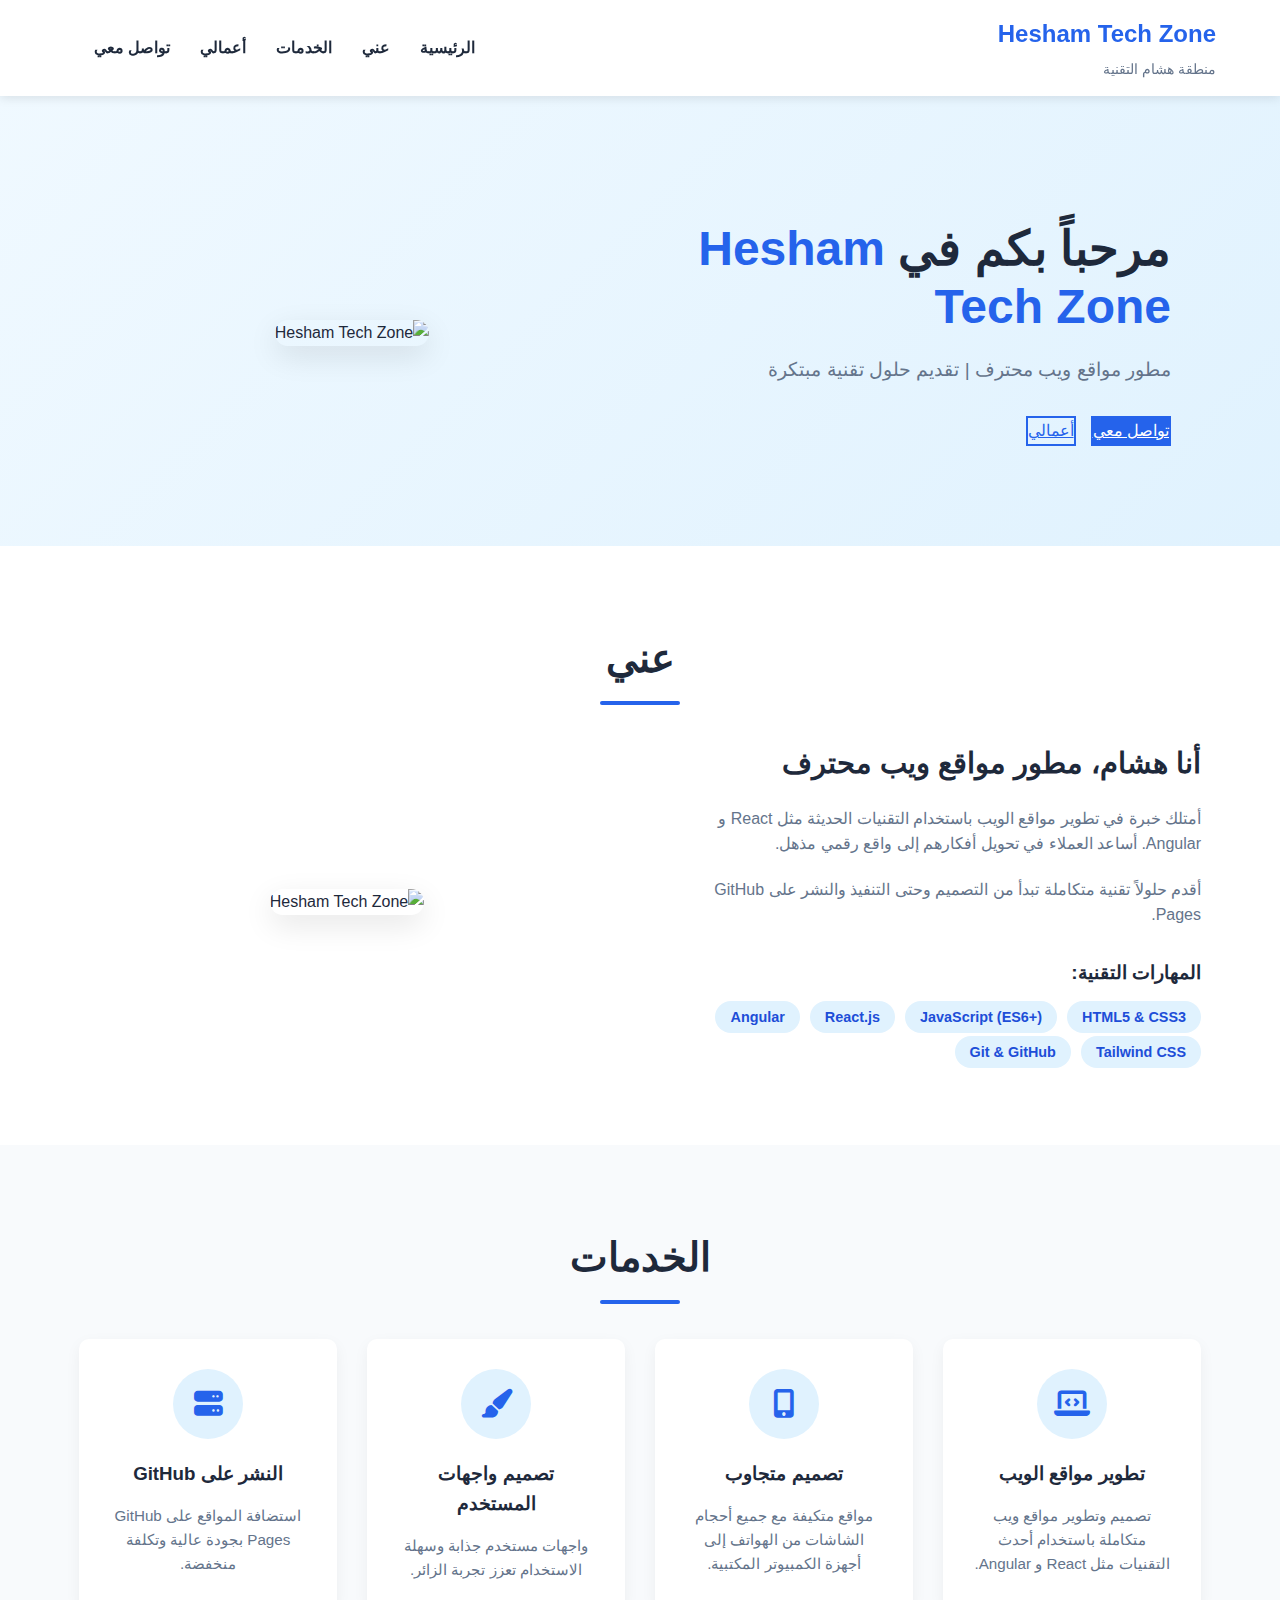
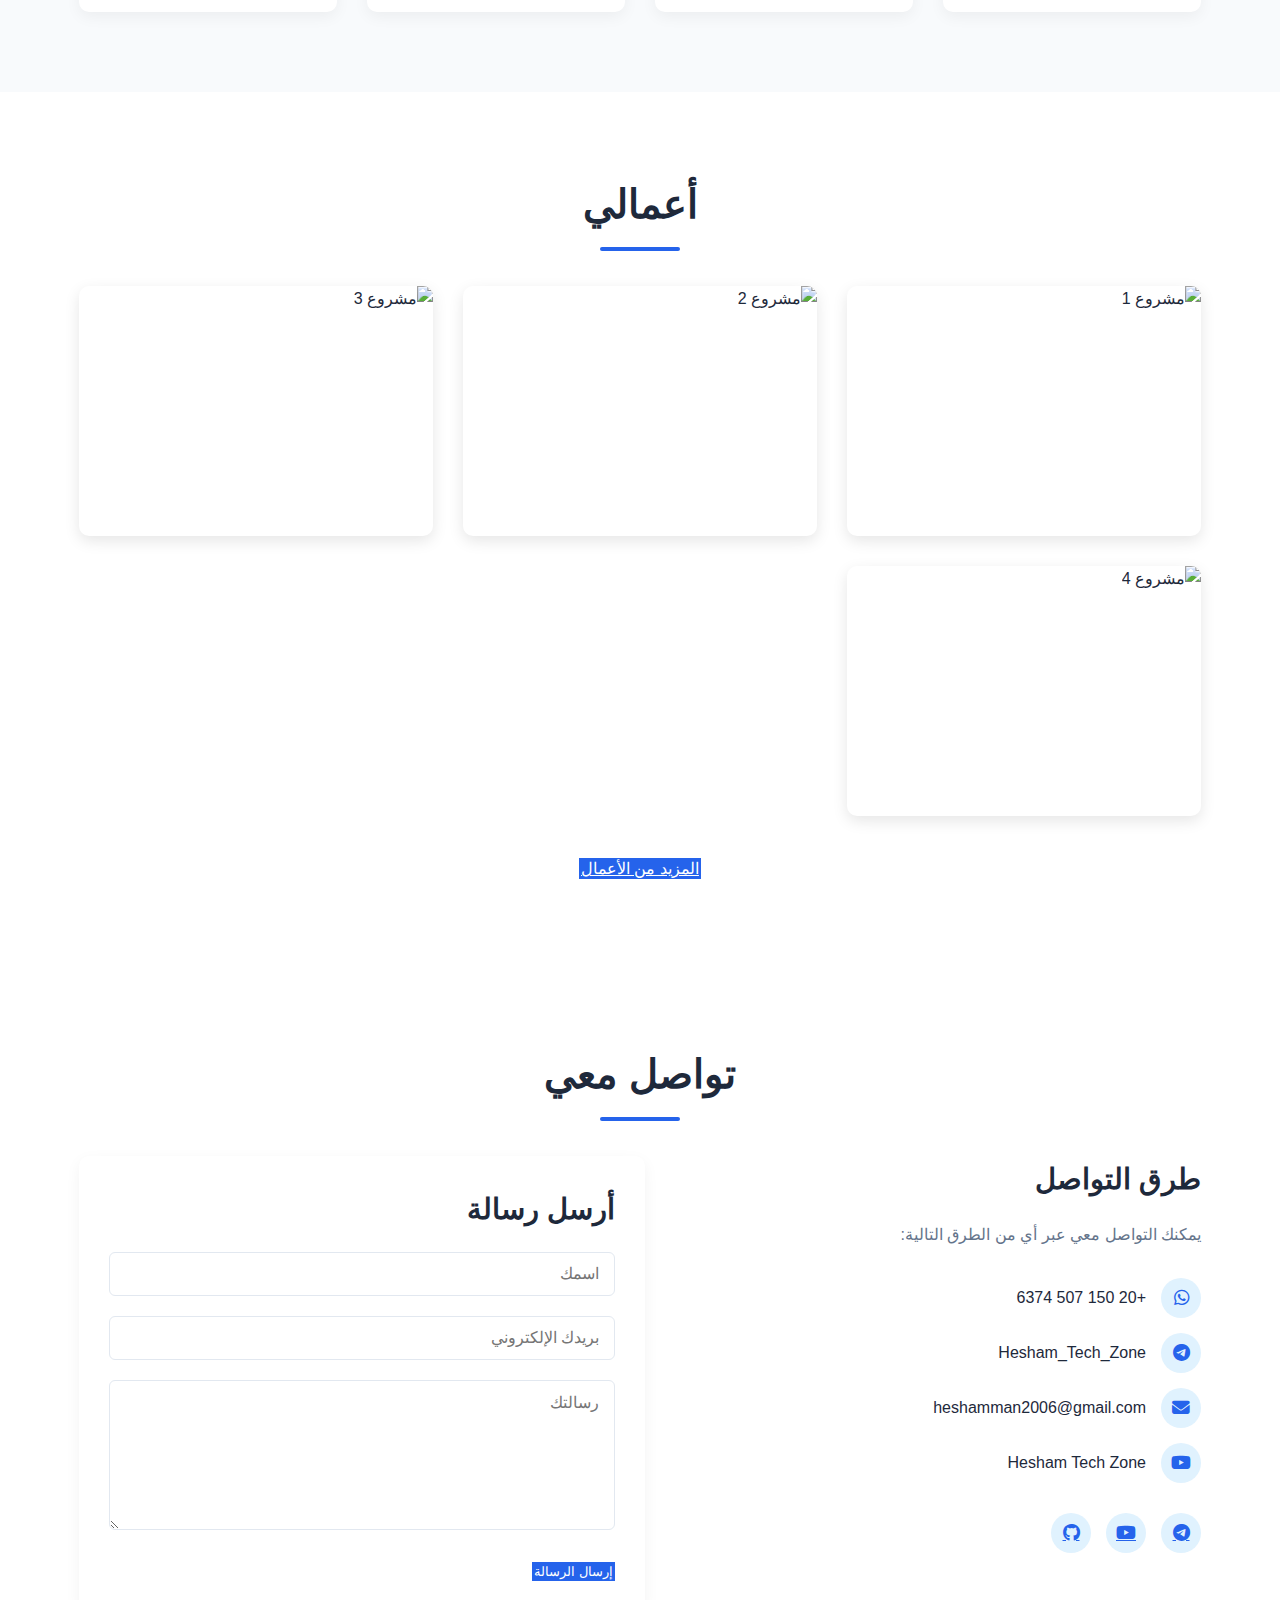
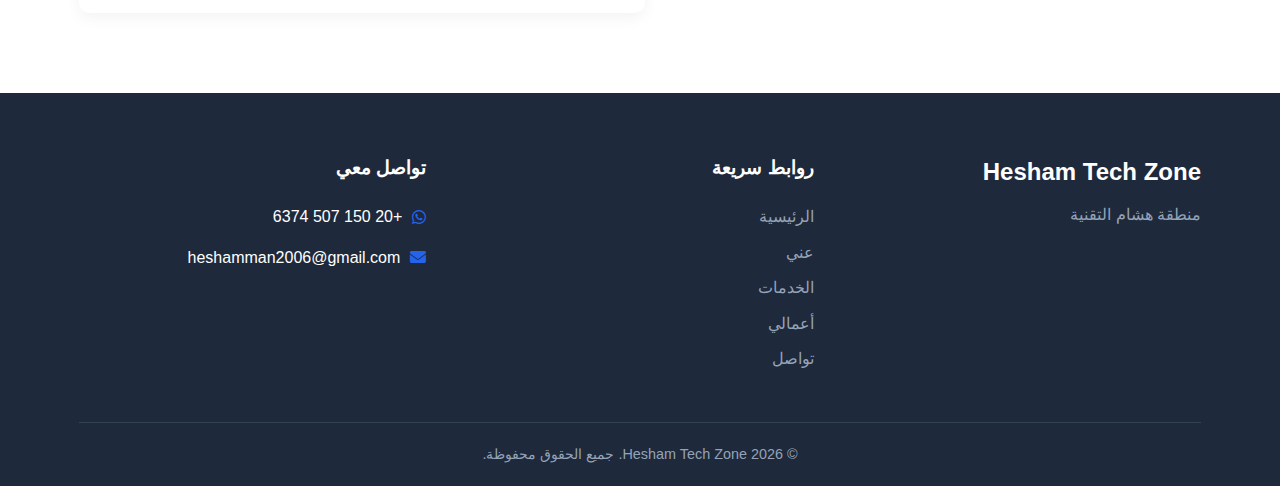
==== index.html @ 95b96aa2 "Add files via upload" ====
<!DOCTYPE html>
<html lang="ar" dir="rtl">
<head>
    <meta charset="UTF-8">
    <meta name="viewport" content="width=device-width, initial-scale=1.0">
    <title>Hesham Tech Zone | منطقة هشام التقنية</title>
    <link rel="stylesheet" href="https://cdnjs.cloudflare.com/ajax/libs/font-awesome/6.4.0/css/all.min.css">
    <link rel="stylesheet" href="styles.css">
    <link rel="icon" href="favicon.ico" type="image/x-icon">
</head>
<body>
    <!-- شريط التنقل -->
    <header>
        <div class="container">
            <div class="logo">
                <h1>Hesham Tech Zone</h1>
                <span>منطقة هشام التقنية</span>
            </div>
            <nav>
                <ul>
                    <li><a href="#home">الرئيسية</a></li>
                    <li><a href="#about">عني</a></li>
                    <li><a href="#services">الخدمات</a></li>
                    <li><a href="#portfolio">أعمالي</a></li>
                    <li><a href="#contact">تواصل معي</a></li>
                </ul>
                <div class="menu-toggle">
                    <i class="fas fa-bars"></i>
                </div>
            </nav>
        </div>
    </header>

    <!-- القسم الرئيسي -->
    <section id="home" class="hero">
        <div class="container">
            <div class="hero-content">
                <h1>مرحباً بكم في <span>Hesham Tech Zone</span></h1>
                <p>مطور مواقع ويب محترف | تقديم حلول تقنية مبتكرة</p>
                <div class="hero-buttons">
                    <a href="#contact" class="btn-primary">تواصل معي</a>
                    <a href="#portfolio" class="btn-secondary">أعمالي</a>
                </div>
            </div>
            <div class="hero-image">
                <img src="profile.jpg" alt="Hesham Tech Zone" id="profile-image">
            </div>
        </div>
    </section>

    <!-- قسم عني -->
    <section id="about" class="about">
        <div class="container">
            <h2 class="section-title">عني</h2>
            <div class="about-content">
                <div class="about-text">
                    <h3>أنا هشام، مطور مواقع ويب محترف</h3>
                    <p>أمتلك خبرة في تطوير مواقع الويب باستخدام التقنيات الحديثة مثل React و Angular. أساعد العملاء في تحويل أفكارهم إلى واقع رقمي مذهل.</p>
                    <p>أقدم حلولاً تقنية متكاملة تبدأ من التصميم وحتى التنفيذ والنشر على GitHub Pages.</p>
                    <div class="skills">
                        <h4>المهارات التقنية:</h4>
                        <ul>
                            <li><span>HTML5 & CSS3</span></li>
                            <li><span>JavaScript (ES6+)</span></li>
                            <li><span>React.js</span></li>
                            <li><span>Angular</span></li>
                            <li><span>Tailwind CSS</span></li>
                            <li><span>Git & GitHub</span></li>
                        </ul>
                    </div>
                </div>
                <div class="about-image">
                    <img src="profile.jpg" alt="Hesham Tech Zone">
                </div>
            </div>
        </div>
    </section>

    <!-- قسم الخدمات -->
    <section id="services" class="services">
        <div class="container">
            <h2 class="section-title">الخدمات</h2>
            <div class="services-grid">
                <div class="service-card">
                    <div class="service-icon">
                        <i class="fas fa-laptop-code"></i>
                    </div>
                    <h3>تطوير مواقع الويب</h3>
                    <p>تصميم وتطوير مواقع ويب متكاملة باستخدام أحدث التقنيات مثل React و Angular.</p>
                </div>
                <div class="service-card">
                    <div class="service-icon">
                        <i class="fas fa-mobile-alt"></i>
                    </div>
                    <h3>تصميم متجاوب</h3>
                    <p>مواقع متكيفة مع جميع أحجام الشاشات من الهواتف إلى أجهزة الكمبيوتر المكتبية.</p>
                </div>
                <div class="service-card">
                    <div class="service-icon">
                        <i class="fas fa-paint-brush"></i>
                    </div>
                    <h3>تصميم واجهات المستخدم</h3>
                    <p>واجهات مستخدم جذابة وسهلة الاستخدام تعزز تجربة الزائر.</p>
                </div>
                <div class="service-card">
                    <div class="service-icon">
                        <i class="fas fa-server"></i>
                    </div>
                    <h3>النشر على GitHub</h3>
                    <p>استضافة المواقع على GitHub Pages بجودة عالية وتكلفة منخفضة.</p>
                </div>
            </div>
        </div>
    </section>

    <!-- قسم أعمالي -->
    <section id="portfolio" class="portfolio">
        <div class="container">
            <h2 class="section-title">أعمالي</h2>
            <div class="portfolio-grid">
                <div class="portfolio-item">
                    <img src="project1.jpg" alt="مشروع 1">
                    <div class="portfolio-overlay">
                        <h3>موقع تصميم الشعارات</h3>
                        <p>أداة لإنشاء شعارات مشابهة لـ Canva ولكن بميزات مبسطة.</p>
                        <a href="https://heshamtechzone.github.io/heshamtechzone/" target="_blank" class="btn-portfolio">عرض المشروع</a>
                    </div>
                </div>
                <div class="portfolio-item">
                    <img src="project2.jpg" alt="مشروع 2">
                    <div class="portfolio-overlay">
                        <h3>موقع تجاري</h3>
                        <p>موقع لشركة تقنية متخصصة في حلول تكنولوجيا المعلومات.</p>
                        <a href="#" class="btn-portfolio">عرض المشروع</a>
                    </div>
                </div>
                <div class="portfolio-item">
                    <img src="project3.jpg" alt="مشروع 3">
                    <div class="portfolio-overlay">
                        <h3>تطبيق ويب تفاعلي</h3>
                        <p>تطبيق ويب مبني باستخدام React مع Tailwind CSS.</p>
                        <a href="#" class="btn-portfolio">عرض المشروع</a>
                    </div>
                </div>
                <div class="portfolio-item">
                    <img src="project4.jpg" alt="مشروع 4">
                    <div class="portfolio-overlay">
                        <h3>موقع شخصي</h3>
                        <p>Portfolio مصمم خصيصاً لمطور ويب مستقل.</p>
                        <a href="#" class="btn-portfolio">عرض المشروع</a>
                    </div>
                </div>
            </div>
            <div class="portfolio-more">
                <a href="#" class="btn-primary">المزيد من الأعمال</a>
            </div>
        </div>
    </section>

    <!-- قسم التواصل -->
    <section id="contact" class="contact">
        <div class="container">
            <h2 class="section-title">تواصل معي</h2>
            <div class="contact-content">
                <div class="contact-info">
                    <h3>طرق التواصل</h3>
                    <p>يمكنك التواصل معي عبر أي من الطرق التالية:</p>
                    <ul class="contact-list">
                        <li>
                            <i class="fab fa-whatsapp"></i>
                            <a href="https://wa.me/201505076374" target="_blank">+20 150 507 6374</a>
                        </li>
                        <li>
                            <i class="fab fa-telegram"></i>
                            <a href="https://t.me/Hesham_Tech_Zone" target="_blank">Hesham_Tech_Zone</a>
                        </li>
                        <li>
                            <i class="fas fa-envelope"></i>
                            <a href="mailto:heshamman2006@gmail.com">heshamman2006@gmail.com</a>
                        </li>
                        <li>
                            <i class="fab fa-youtube"></i>
                            <a href="https://youtube.com/@heshamtechzone" target="_blank">Hesham Tech Zone</a>
                        </li>
                    </ul>
                    <div class="social-links">
                        <a href="https://t.me/Hesham_Tech_Zone" target="_blank"><i class="fab fa-telegram"></i></a>
                        <a href="https://youtube.com/@heshamtechzone" target="_blank"><i class="fab fa-youtube"></i></a>
                        <a href="https://github.com/heshamtechzone" target="_blank"><i class="fab fa-github"></i></a>
                    </div>
                </div>
                <div class="contact-form">
                    <h3>أرسل رسالة</h3>
                    <form id="contactForm">
                        <div class="form-group">
                            <input type="text" id="name" name="name" required placeholder="اسمك">
                        </div>
                        <div class="form-group">
                            <input type="email" id="email" name="email" required placeholder="بريدك الإلكتروني">
                        </div>
                        <div class="form-group">
                            <textarea id="message" name="message" required placeholder="رسالتك"></textarea>
                        </div>
                        <button type="submit" class="btn-primary">إرسال الرسالة</button>
                    </form>
                    <div id="formSuccess" class="form-success">
                        <i class="fas fa-check-circle"></i>
                        <p>تم إرسال رسالتك بنجاح! سأتواصل معك قريباً.</p>
                    </div>
                </div>
            </div>
        </div>
    </section>

    <!-- تذييل الصفحة -->
    <footer>
        <div class="container">
            <div class="footer-content">
                <div class="footer-logo">
                    <h3>Hesham Tech Zone</h3>
                    <p>منطقة هشام التقنية</p>
                </div>
                <div class="footer-links">
                    <h4>روابط سريعة</h4>
                    <ul>
                        <li><a href="#home">الرئيسية</a></li>
                        <li><a href="#about">عني</a></li>
                        <li><a href="#services">الخدمات</a></li>
                        <li><a href="#portfolio">أعمالي</a></li>
                        <li><a href="#contact">تواصل</a></li>
                    </ul>
                </div>
                <div class="footer-contact">
                    <h4>تواصل معي</h4>
                    <ul>
                        <li><i class="fab fa-whatsapp"></i> +20 150 507 6374</li>
                        <li><i class="fas fa-envelope"></i> heshamman2006@gmail.com</li>
                    </ul>
                </div>
            </div>
            <div class="footer-bottom">
                <p>&copy; <span id="currentYear"></span> Hesham Tech Zone. جميع الحقوق محفوظة.</p>
            </div>
        </div>
    </footer>

    <script src="script.js"></script>
</body>
</html>
---- styles.css ----
/* CSS Reset */
* {
    margin: 0;
    padding: 0;
    box-sizing: border-box;
    font-family: 'Segoe UI', Tahoma, Geneva, Verdana, sans-serif;
}

/* متغيرات الألوان */
:root {
    --primary-color: #2563eb;
    --primary-dark: #1d4ed8;
    --secondary-color: #f59e0b;
    --dark-color: #1e293b;
    --light-color: #f8fafc;
    --gray-color: #64748b;
    --success-color: #10b981;
}

/* أنماط عامة */
html {
    scroll-behavior: smooth;
}

body {
    background-color: #ffffff;
    color: var(--dark-color);
    line-height: 1.6;
    overflow-x: hidden;
}

.container {
    width: 90%;
    max-width: 1200px;
    margin: 0 auto;
    padding: 0 15px;
}

section {
    padding: 80px 0;
}

.section-title {
    text-align: center;
    margin-bottom: 50px;
    font-size: 2.5rem;
    color: var(--dark-color);
    position: relative;
}

.section-title::after {
    content: '';
    position: absolute;
    bottom: -15px;
    left: 50%;
    transform: translateX(-50%);
    width: 80px;
    height: 4px;
    background-color: var(--primary-color);
    border-radius: 2px;
}

.btn {
    display: inline-block;
    padding: 12px 24px;
    border-radius: 6px;
    font-weight: 600;
    text-decoration: none;
    transition: all 0.3s ease;
    text-align: center;
    cursor: pointer;
}

.btn-primary {
    background-color: var(--primary-color);
    color: white;
    border: 2px solid var(--primary-color);
}

.btn-primary:hover {
    background-color: var(--primary-dark);
    border-color: var(--primary-dark);
    transform: translateY(-3px);
    box-shadow: 0 4px 6px rgba(0, 0, 0, 0.1);
}

.btn-secondary {
    background-color: transparent;
    color: var(--primary-color);
    border: 2px solid var(--primary-color);
}

.btn-secondary:hover {
    background-color: var(--primary-color);
    color: white;
    transform: translateY(-3px);
    box-shadow: 0 4px 6px rgba(0, 0, 0, 0.1);
}

/* شريط التنقل */
header {
    background-color: white;
    box-shadow: 0 2px 10px rgba(0, 0, 0, 0.1);
    position: fixed;
    width: 100%;
    top: 0;
    z-index: 1000;
    transition: all 0.3s ease;
}

header.scrolled {
    box-shadow: 0 4px 12px rgba(0, 0, 0, 0.15);
}

header .container {
    display: flex;
    justify-content: space-between;
    align-items: center;
    padding: 15px 0;
}

.logo h1 {
    font-size: 1.5rem;
    color: var(--primary-color);
    margin-bottom: 5px;
}

.logo span {
    font-size: 0.9rem;
    color: var(--gray-color);
    display: block;
}

nav ul {
    display: flex;
    list-style: none;
}

nav ul li {
    margin-left: 30px;
}

nav ul li a {
    text-decoration: none;
    color: var(--dark-color);
    font-weight: 600;
    transition: color 0.3s ease;
    position: relative;
    padding-bottom: 5px;
}

nav ul li a:hover {
    color: var(--primary-color);
}

nav ul li a::after {
    content: '';
    position: absolute;
    bottom: 0;
    left: 0;
    width: 0;
    height: 2px;
    background-color: var(--primary-color);
    transition: width 0.3s ease;
}

nav ul li a:hover::after {
    width: 100%;
}

.menu-toggle {
    display: none;
    cursor: pointer;
    font-size: 1.5rem;
    color: var(--dark-color);
}

/* القسم الرئيسي */
.hero {
    background: linear-gradient(135deg, #f0f9ff 0%, #e0f2fe 100%);
    padding: 150px 0 100px;
    margin-top: 70px;
}

.hero .container {
    display: flex;
    align-items: center;
    justify-content: space-between;
}

.hero-content {
    flex: 1;
    padding-right: 30px;
}

.hero-content h1 {
    font-size: 3rem;
    margin-bottom: 20px;
    line-height: 1.2;
}

.hero-content h1 span {
    color: var(--primary-color);
}

.hero-content p {
    font-size: 1.2rem;
    color: var(--gray-color);
    margin-bottom: 30px;
}

.hero-buttons {
    display: flex;
    gap: 15px;
}

.hero-image {
    flex: 1;
    text-align: center;
}

.hero-image img {
    max-width: 100%;
    border-radius: 20px;
    box-shadow: 0 10px 30px rgba(0, 0, 0, 0.1);
    transition: transform 0.5s ease;
}

.hero-image img:hover {
    transform: scale(1.05);
}

/* قسم عني */
.about .container {
    display: flex;
    flex-direction: column;
}

.about-content {
    display: flex;
    align-items: center;
    gap: 50px;
}

.about-text {
    flex: 1;
}

.about-text h3 {
    font-size: 1.8rem;
    margin-bottom: 20px;
    color: var(--dark-color);
}

.about-text p {
    margin-bottom: 20px;
    color: var(--gray-color);
}

.skills h4 {
    margin: 30px 0 15px;
    font-size: 1.2rem;
}

.skills ul {
    display: flex;
    flex-wrap: wrap;
    gap: 10px;
    list-style: none;
}

.skills ul li span {
    background-color: #e0f2fe;
    color: var(--primary-dark);
    padding: 8px 15px;
    border-radius: 20px;
    font-size: 0.9rem;
    font-weight: 600;
}

.about-image {
    flex: 1;
    text-align: center;
}

.about-image img {
    max-width: 100%;
    border-radius: 20px;
    box-shadow: 0 10px 30px rgba(0, 0, 0, 0.1);
}

/* قسم الخدمات */
.services {
    background-color: #f8fafc;
}

.services-grid {
    display: grid;
    grid-template-columns: repeat(auto-fit, minmax(250px, 1fr));
    gap: 30px;
}

.service-card {
    background-color: white;
    border-radius: 10px;
    padding: 30px;
    text-align: center;
    box-shadow: 0 5px 15px rgba(0, 0, 0, 0.05);
    transition: transform 0.3s ease, box-shadow 0.3s ease;
}

.service-card:hover {
    transform: translateY(-10px);
    box-shadow: 0 15px 30px rgba(0, 0, 0, 0.1);
}

.service-icon {
    width: 70px;
    height: 70px;
    margin: 0 auto 20px;
    background-color: #e0f2fe;
    border-radius: 50%;
    display: flex;
    align-items: center;
    justify-content: center;
    color: var(--primary-color);
    font-size: 1.8rem;
}

.service-card h3 {
    margin-bottom: 15px;
    color: var(--dark-color);
}

.service-card p {
    color: var(--gray-color);
    font-size: 0.95rem;
}

/* قسم أعمالي */
.portfolio-grid {
    display: grid;
    grid-template-columns: repeat(auto-fit, minmax(300px, 1fr));
    gap: 30px;
}

.portfolio-item {
    position: relative;
    border-radius: 10px;
    overflow: hidden;
    box-shadow: 0 5px 15px rgba(0, 0, 0, 0.1);
    height: 250px;
}

.portfolio-item img {
    width: 100%;
    height: 100%;
    object-fit: cover;
    transition: transform 0.5s ease;
}

.portfolio-overlay {
    position: absolute;
    top: 0;
    left: 0;
    width: 100%;
    height: 100%;
    background: rgba(37, 99, 235, 0.9);
    color: white;
    display: flex;
    flex-direction: column;
    justify-content: center;
    align-items: center;
    padding: 20px;
    opacity: 0;
    transition: opacity 0.3s ease;
}

.portfolio-item:hover .portfolio-overlay {
    opacity: 1;
}

.portfolio-item:hover img {
    transform: scale(1.1);
}

.portfolio-overlay h3 {
    margin-bottom: 10px;
    font-size: 1.3rem;
}

.portfolio-overlay p {
    margin-bottom: 20px;
    text-align: center;
    font-size: 0.9rem;
}

.btn-portfolio {
    background-color: white;
    color: var(--primary-color);
    padding: 8px 20px;
    border-radius: 4px;
    font-weight: 600;
    text-decoration: none;
    transition: all 0.3s ease;
}

.btn-portfolio:hover {
    background-color: var(--dark-color);
    color: white;
}

.portfolio-more {
    text-align: center;
    margin-top: 40px;
}

/* قسم التواصل */
.contact-content {
    display: flex;
    gap: 50px;
}

.contact-info {
    flex: 1;
}

.contact-info h3 {
    font-size: 1.8rem;
    margin-bottom: 20px;
    color: var(--dark-color);
}

.contact-info p {
    margin-bottom: 30px;
    color: var(--gray-color);
}

.contact-list {
    list-style: none;
    margin-bottom: 30px;
}

.contact-list li {
    margin-bottom: 15px;
    display: flex;
    align-items: center;
}

.contact-list i {
    width: 40px;
    height: 40px;
    background-color: #e0f2fe;
    color: var(--primary-color);
    border-radius: 50%;
    display: flex;
    align-items: center;
    justify-content: center;
    margin-left: 15px;
    font-size: 1.1rem;
}

.contact-list a {
    color: var(--dark-color);
    text-decoration: none;
    transition: color 0.3s ease;
}

.contact-list a:hover {
    color: var(--primary-color);
}

.social-links {
    display: flex;
    gap: 15px;
}

.social-links a {
    width: 40px;
    height: 40px;
    background-color: #e0f2fe;
    color: var(--primary-color);
    border-radius: 50%;
    display: flex;
    align-items: center;
    justify-content: center;
    font-size: 1.1rem;
    transition: all 0.3s ease;
}

.social-links a:hover {
    background-color: var(--primary-color);
    color: white;
    transform: translateY(-3px);
}

.contact-form {
    flex: 1;
    background-color: white;
    padding: 30px;
    border-radius: 10px;
    box-shadow: 0 5px 15px rgba(0, 0, 0, 0.05);
}

.contact-form h3 {
    font-size: 1.8rem;
    margin-bottom: 20px;
    color: var(--dark-color);
}

.form-group {
    margin-bottom: 20px;
}

.form-group input,
.form-group textarea {
    width: 100%;
    padding: 12px 15px;
    border: 1px solid #e2e8f0;
    border-radius: 6px;
    font-size: 1rem;
    transition: border-color 0.3s ease;
}

.form-group input:focus,
.form-group textarea:focus {
    outline: none;
    border-color: var(--primary-color);
}

.form-group textarea {
    min-height: 150px;
    resize: vertical;
}

.form-success {
    display: none;
    text-align: center;
    padding: 20px;
    background-color: #ecfdf5;
    border-radius: 6px;
    color: var(--success-color);
    margin-top: 20px;
}

.form-success i {
    font-size: 3rem;
    margin-bottom: 15px;
}

.form-success p {
    font-size: 1.1rem;
    font-weight: 600;
}

/* تذييل الصفحة */
footer {
    background-color: var(--dark-color);
    color: white;
    padding: 60px 0 0;
}

.footer-content {
    display: grid;
    grid-template-columns: repeat(auto-fit, minmax(250px, 1fr));
    gap: 40px;
    margin-bottom: 40px;
}

.footer-logo h3 {
    font-size: 1.5rem;
    margin-bottom: 10px;
    color: white;
}

.footer-logo p {
    color: #94a3b8;
}

.footer-links h4,
.footer-contact h4 {
    font-size: 1.2rem;
    margin-bottom: 20px;
    color: white;
}

.footer-links ul {
    list-style: none;
}

.footer-links li {
    margin-bottom: 10px;
}

.footer-links a {
    color: #94a3b8;
    text-decoration: none;
    transition: color 0.3s ease;
}

.footer-links a:hover {
    color: white;
}

.footer-contact ul {
    list-style: none;
}

.footer-contact li {
    margin-bottom: 15px;
    display: flex;
    align-items: center;
}

.footer-contact i {
    margin-left: 10px;
    color: var(--primary-color);
}

.footer-bottom {
    text-align: center;
    padding: 20px 0;
    border-top: 1px solid #334155;
    color: #94a3b8;
    font-size: 0.9rem;
}

/* تأثيرات التمرير */
[data-aos] {
    transition: opacity 0.5s ease, transform 0.5s ease;
}

[data-aos="fade-up"] {
    transform: translateY(30px);
    opacity: 0;
}

[data-aos="fade-up"].aos-animate {
    transform: translateY(0);
    opacity: 1;
}

[data-aos="fade-left"] {
    transform: translateX(30px);
    opacity: 0;
}

[data-aos="fade-left"].aos-animate {
    transform: translateX(0);
    opacity: 1;
}

[data-aos="fade-right"] {
    transform: translateX(-30px);
    opacity: 0;
}

[data-aos="fade-right"].aos-animate {
    transform: translateX(0);
    opacity: 1;
}

[data-aos="zoom-in"] {
    transform: scale(0.9);
    opacity: 0;
}

[data-aos="zoom-in"].aos-animate {
    transform: scale(1);
    opacity: 1;
}

/* تصميم متجاوب */
@media (max-width: 992px) {
    .hero .container {
        flex-direction: column;
        text-align: center;
    }

    .hero-content {
        padding-right: 0;
        margin-bottom: 40px;
    }

    .hero-buttons {
        justify-content: center;
    }

    .about-content {
        flex-direction: column;
    }

    .contact-content {
        flex-direction: column;
    }
}

@media (max-width: 768px) {
    section {
        padding: 60px 0;
    }

    .section-title {
        font-size: 2rem;
    }

    nav ul {
        position: fixed;
        top: 70px;
        right: -100%;
        width: 80%;
        height: calc(100vh - 70px);
        background-color: white;
        flex-direction: column;
        align-items: center;
        justify-content: center;
        transition: right 0.3s ease;
        box-shadow: -5px 0 15px rgba(0, 0, 0, 0.1);
    }

    nav ul.active {
        right: 0;
    }

    nav ul li {
        margin: 15px 0;
    }

    .menu-toggle {
        display: block;
    }

    .hero-content h1 {
        font-size: 2.5rem;
    }
}

@media (max-width: 576px) {
    .hero-content h1 {
        font-size: 2rem;
    }

    .hero-buttons {
        flex-direction: column;
    }

    .btn {
        width: 100%;
    }

    .portfolio-grid {
        grid-template-columns: 1fr;
    }
}
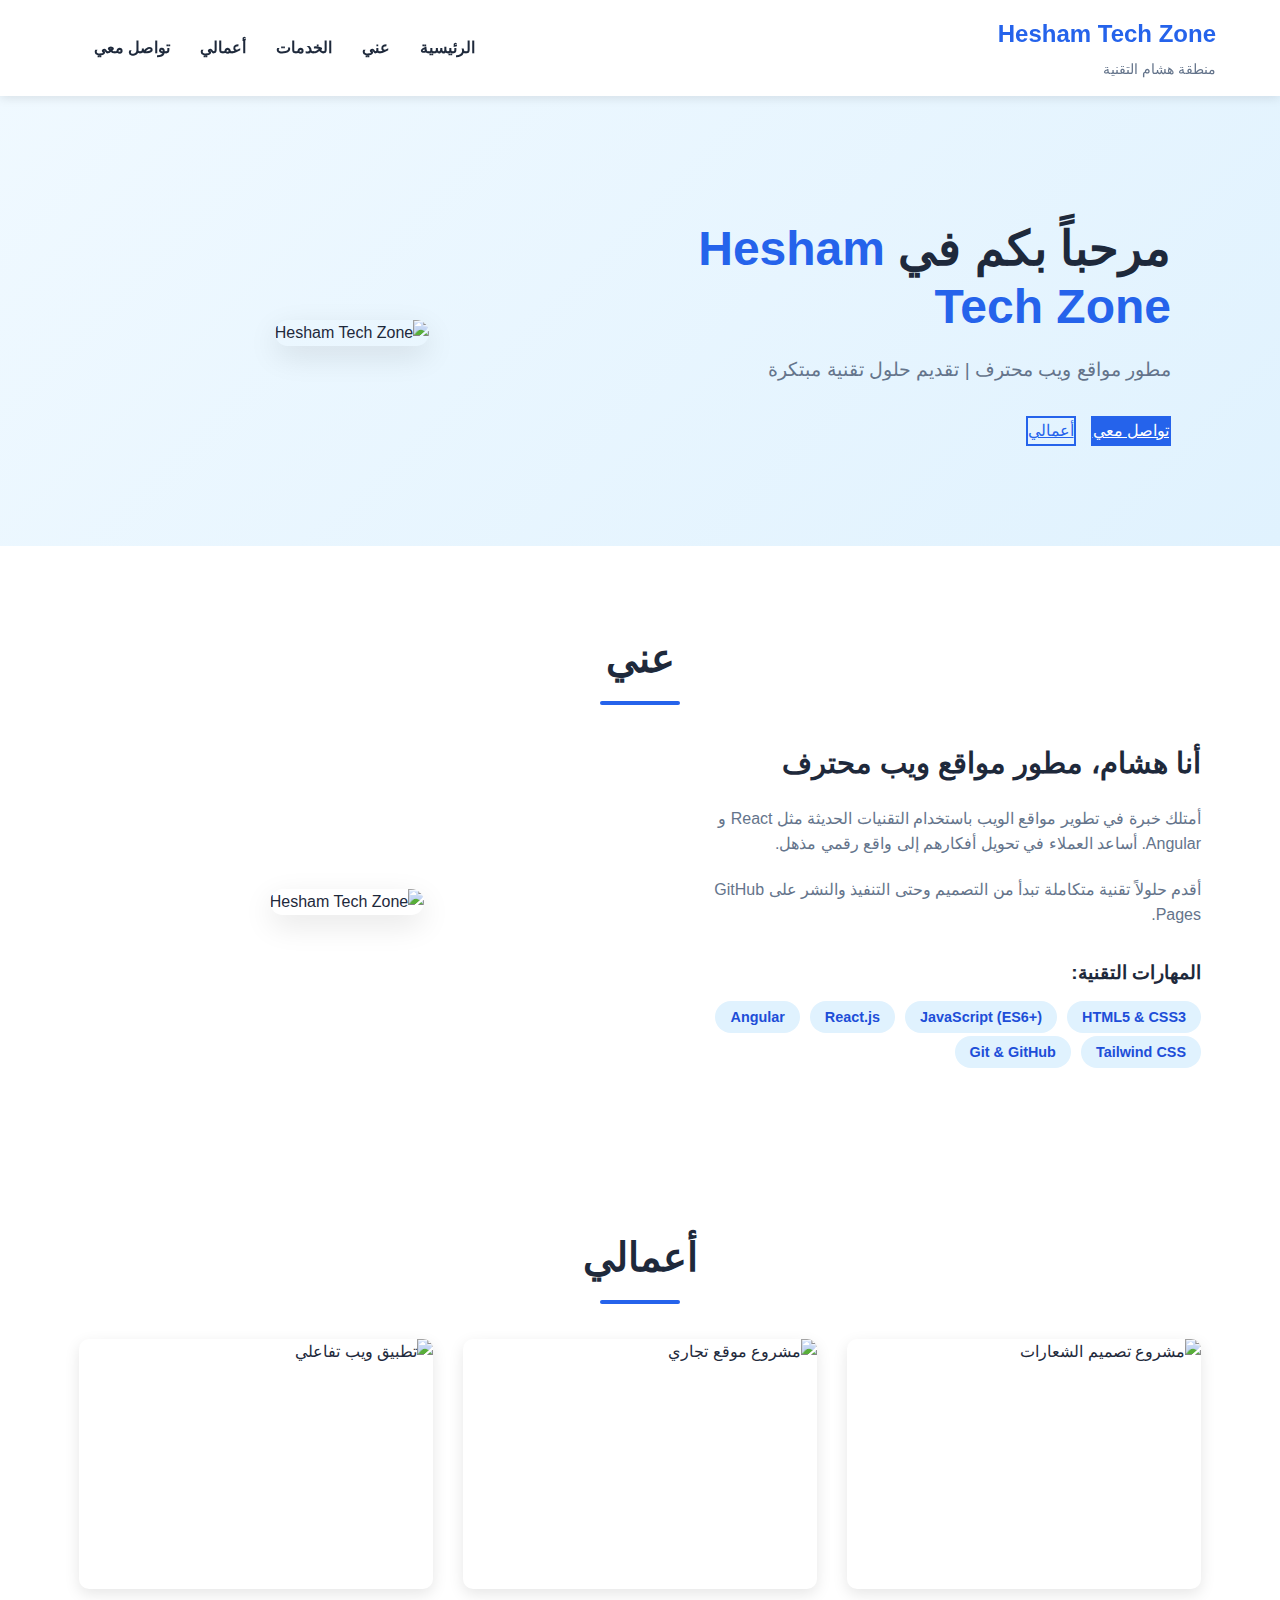
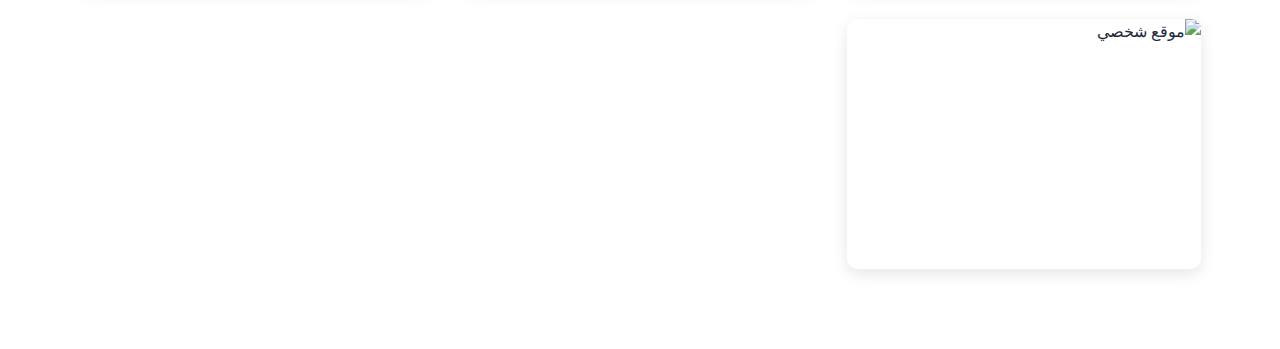
==== commit abf2508c: "Update index.html" ====
--- a/index.html
+++ b/index.html
@@ -43,7 +43,7 @@
                 </div>
             </div>
             <div class="hero-image">
-                <img src="profile.jpg" alt="Hesham Tech Zone" id="profile-image">
+                <img src="https://images.unsplash.com/photo-1571171637578-41bc2dd41cd2?ixlib=rb-4.0.3&ixid=M3wxMjA3fDB8MHxwaG90by1wYWdlfHx8fGVufDB8fHx8fA%3D%3D&auto=format&fit=crop&w=800&q=80" alt="Hesham Tech Zone" id="profile-image">
             </div>
         </div>
     </section>
@@ -70,44 +70,7 @@
                     </div>
                 </div>
                 <div class="about-image">
-                    <img src="profile.jpg" alt="Hesham Tech Zone">
-                </div>
-            </div>
-        </div>
-    </section>
-
-    <!-- قسم الخدمات -->
-    <section id="services" class="services">
-        <div class="container">
-            <h2 class="section-title">الخدمات</h2>
-            <div class="services-grid">
-                <div class="service-card">
-                    <div class="service-icon">
-                        <i class="fas fa-laptop-code"></i>
-                    </div>
-                    <h3>تطوير مواقع الويب</h3>
-                    <p>تصميم وتطوير مواقع ويب متكاملة باستخدام أحدث التقنيات مثل React و Angular.</p>
-                </div>
-                <div class="service-card">
-                    <div class="service-icon">
-                        <i class="fas fa-mobile-alt"></i>
-                    </div>
-                    <h3>تصميم متجاوب</h3>
-                    <p>مواقع متكيفة مع جميع أحجام الشاشات من الهواتف إلى أجهزة الكمبيوتر المكتبية.</p>
-                </div>
-                <div class="service-card">
-                    <div class="service-icon">
-                        <i class="fas fa-paint-brush"></i>
-                    </div>
-                    <h3>تصميم واجهات المستخدم</h3>
-                    <p>واجهات مستخدم جذابة وسهلة الاستخدام تعزز تجربة الزائر.</p>
-                </div>
-                <div class="service-card">
-                    <div class="service-icon">
-                        <i class="fas fa-server"></i>
-                    </div>
-                    <h3>النشر على GitHub</h3>
-                    <p>استضافة المواقع على GitHub Pages بجودة عالية وتكلفة منخفضة.</p>
+                    <img src="https://images.unsplash.com/photo-1629904853893-c2c8981a1dc5?ixlib=rb-4.0.3&ixid=M3wxMjA3fDB8MHxwaG90by1wYWdlfHx8fGVufDB8fHx8fA%3D%3D&auto=format&fit=crop&w=800&q=80" alt="Hesham Tech Zone">
                 </div>
             </div>
         </div>
@@ -119,7 +82,7 @@
             <h2 class="section-title">أعمالي</h2>
             <div class="portfolio-grid">
                 <div class="portfolio-item">
-                    <img src="project1.jpg" alt="مشروع 1">
+                    <img src="https://images.unsplash.com/photo-1551288049-bebda4e38f71?ixlib=rb-4.0.3&ixid=M3wxMjA3fDB8MHxwaG90by1wYWdlfHx8fGVufDB8fHx8fA%3D%3D&auto=format&fit=crop&w=800&q=80" alt="مشروع تصميم الشعارات">
                     <div class="portfolio-overlay">
                         <h3>موقع تصميم الشعارات</h3>
                         <p>أداة لإنشاء شعارات مشابهة لـ Canva ولكن بميزات مبسطة.</p>
@@ -127,7 +90,7 @@
                     </div>
                 </div>
                 <div class="portfolio-item">
-                    <img src="project2.jpg" alt="مشروع 2">
+                    <img src="https://images.unsplash.com/photo-1467232004584-a241de8bcf5d?ixlib=rb-4.0.3&ixid=M3wxMjA3fDB8MHxwaG90by1wYWdlfHx8fGVufDB8fHx8fA%3D%3D&auto=format&fit=crop&w=800&q=80" alt="مشروع موقع تجاري">
                     <div class="portfolio-overlay">
                         <h3>موقع تجاري</h3>
                         <p>موقع لشركة تقنية متخصصة في حلول تكنولوجيا المعلومات.</p>
@@ -135,7 +98,7 @@
                     </div>
                 </div>
                 <div class="portfolio-item">
-                    <img src="project3.jpg" alt="مشروع 3">
+                    <img src="https://images.unsplash.com/photo-1547658719-da2b51169166?ixlib=rb-4.0.3&ixid=M3wxMjA3fDB8MHxwaG90by1wYWdlfHx8fGVufDB8fHx8fA%3D%3D&auto=format&fit=crop&w=800&q=80" alt="تطبيق ويب تفاعلي">
                     <div class="portfolio-overlay">
                         <h3>تطبيق ويب تفاعلي</h3>
                         <p>تطبيق ويب مبني باستخدام React مع Tailwind CSS.</p>
@@ -143,7 +106,7 @@
                     </div>
                 </div>
                 <div class="portfolio-item">
-                    <img src="project4.jpg" alt="مشروع 4">
+                    <img src="https://images.unsplash.com/photo-1559028012-481c04fa702d?ixlib=rb-4.0.3&ixid=M3wxMjA3fDB8MHxwaG90by1wYWdlfHx8fGVufDB8fHx8fA%3D%3D&auto=format&fit=crop&w=800&q=80" alt="موقع شخصي">
                     <div class="portfolio-overlay">
                         <h3>موقع شخصي</h3>
                         <p>Portfolio مصمم خصيصاً لمطور ويب مستقل.</p>
@@ -151,99 +114,12 @@
                     </div>
                 </div>
             </div>
-            <div class="portfolio-more">
-                <a href="#" class="btn-primary">المزيد من الأعمال</a>
-            </div>
         </div>
     </section>
 
-    <!-- قسم التواصل -->
-    <section id="contact" class="contact">
-        <div class="container">
-            <h2 class="section-title">تواصل معي</h2>
-            <div class="contact-content">
-                <div class="contact-info">
-                    <h3>طرق التواصل</h3>
-                    <p>يمكنك التواصل معي عبر أي من الطرق التالية:</p>
-                    <ul class="contact-list">
-                        <li>
-                            <i class="fab fa-whatsapp"></i>
-                            <a href="https://wa.me/201505076374" target="_blank">+20 150 507 6374</a>
-                        </li>
-                        <li>
-                            <i class="fab fa-telegram"></i>
-                            <a href="https://t.me/Hesham_Tech_Zone" target="_blank">Hesham_Tech_Zone</a>
-                        </li>
-                        <li>
-                            <i class="fas fa-envelope"></i>
-                            <a href="mailto:heshamman2006@gmail.com">heshamman2006@gmail.com</a>
-                        </li>
-                        <li>
-                            <i class="fab fa-youtube"></i>
-                            <a href="https://youtube.com/@heshamtechzone" target="_blank">Hesham Tech Zone</a>
-                        </li>
-                    </ul>
-                    <div class="social-links">
-                        <a href="https://t.me/Hesham_Tech_Zone" target="_blank"><i class="fab fa-telegram"></i></a>
-                        <a href="https://youtube.com/@heshamtechzone" target="_blank"><i class="fab fa-youtube"></i></a>
-                        <a href="https://github.com/heshamtechzone" target="_blank"><i class="fab fa-github"></i></a>
-                    </div>
-                </div>
-                <div class="contact-form">
-                    <h3>أرسل رسالة</h3>
-                    <form id="contactForm">
-                        <div class="form-group">
-                            <input type="text" id="name" name="name" required placeholder="اسمك">
-                        </div>
-                        <div class="form-group">
-                            <input type="email" id="email" name="email" required placeholder="بريدك الإلكتروني">
-                        </div>
-                        <div class="form-group">
-                            <textarea id="message" name="message" required placeholder="رسالتك"></textarea>
-                        </div>
-                        <button type="submit" class="btn-primary">إرسال الرسالة</button>
-                    </form>
-                    <div id="formSuccess" class="form-success">
-                        <i class="fas fa-check-circle"></i>
-                        <p>تم إرسال رسالتك بنجاح! سأتواصل معك قريباً.</p>
-                    </div>
-                </div>
-            </div>
-        </div>
-    </section>
-
-    <!-- تذييل الصفحة -->
-    <footer>
-        <div class="container">
-            <div class="footer-content">
-                <div class="footer-logo">
-                    <h3>Hesham Tech Zone</h3>
-                    <p>منطقة هشام التقنية</p>
-                </div>
-                <div class="footer-links">
-                    <h4>روابط سريعة</h4>
-                    <ul>
-                        <li><a href="#home">الرئيسية</a></li>
-                        <li><a href="#about">عني</a></li>
-                        <li><a href="#services">الخدمات</a></li>
-                        <li><a href="#portfolio">أعمالي</a></li>
-                        <li><a href="#contact">تواصل</a></li>
-                    </ul>
-                </div>
-                <div class="footer-contact">
-                    <h4>تواصل معي</h4>
-                    <ul>
-                        <li><i class="fab fa-whatsapp"></i> +20 150 507 6374</li>
-                        <li><i class="fas fa-envelope"></i> heshamman2006@gmail.com</li>
-                    </ul>
-                </div>
-            </div>
-            <div class="footer-bottom">
-                <p>&copy; <span id="currentYear"></span> Hesham Tech Zone. جميع الحقوق محفوظة.</p>
-            </div>
-        </div>
-    </footer>
-
+    <!-- باقي الأقسام (الخدمات، التواصل، الفوتر) تبقى كما هي بدون تغيير -->
+    <!-- ... -->
+    
     <script src="script.js"></script>
 </body>
 </html>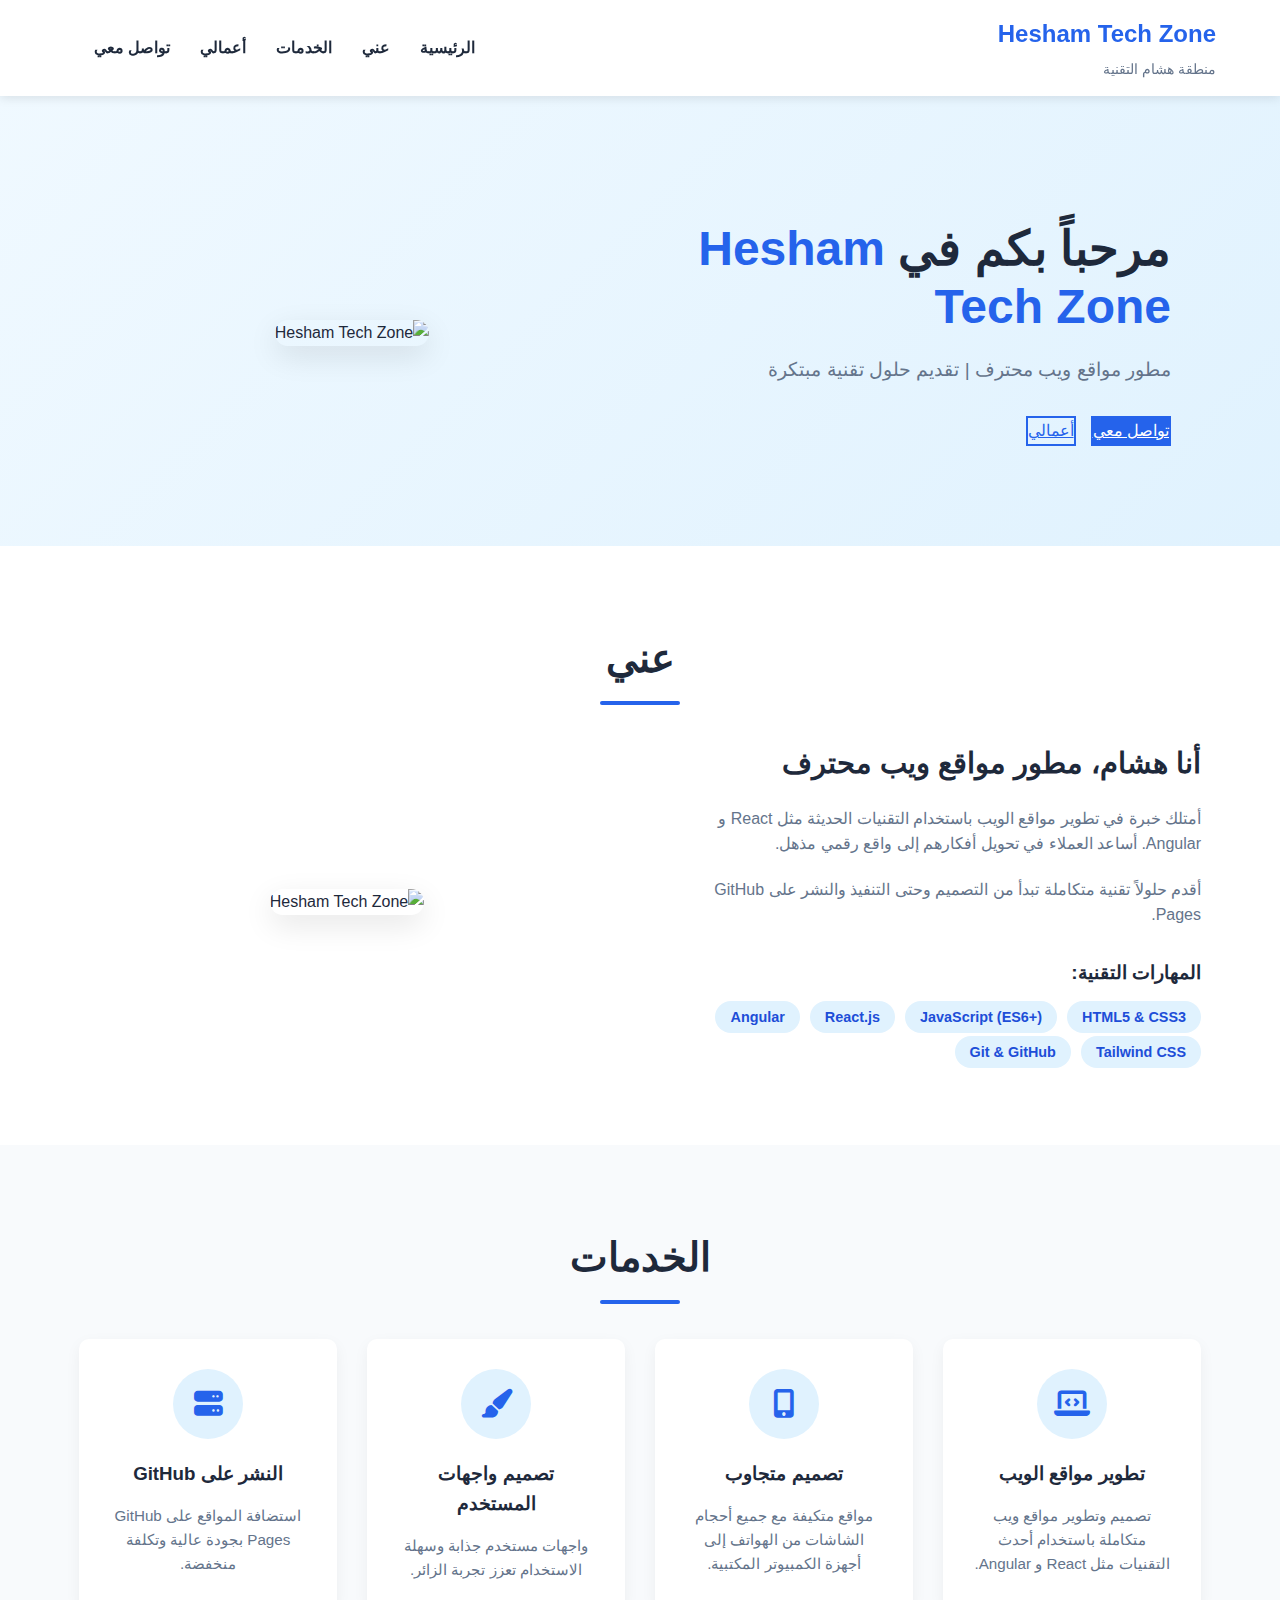
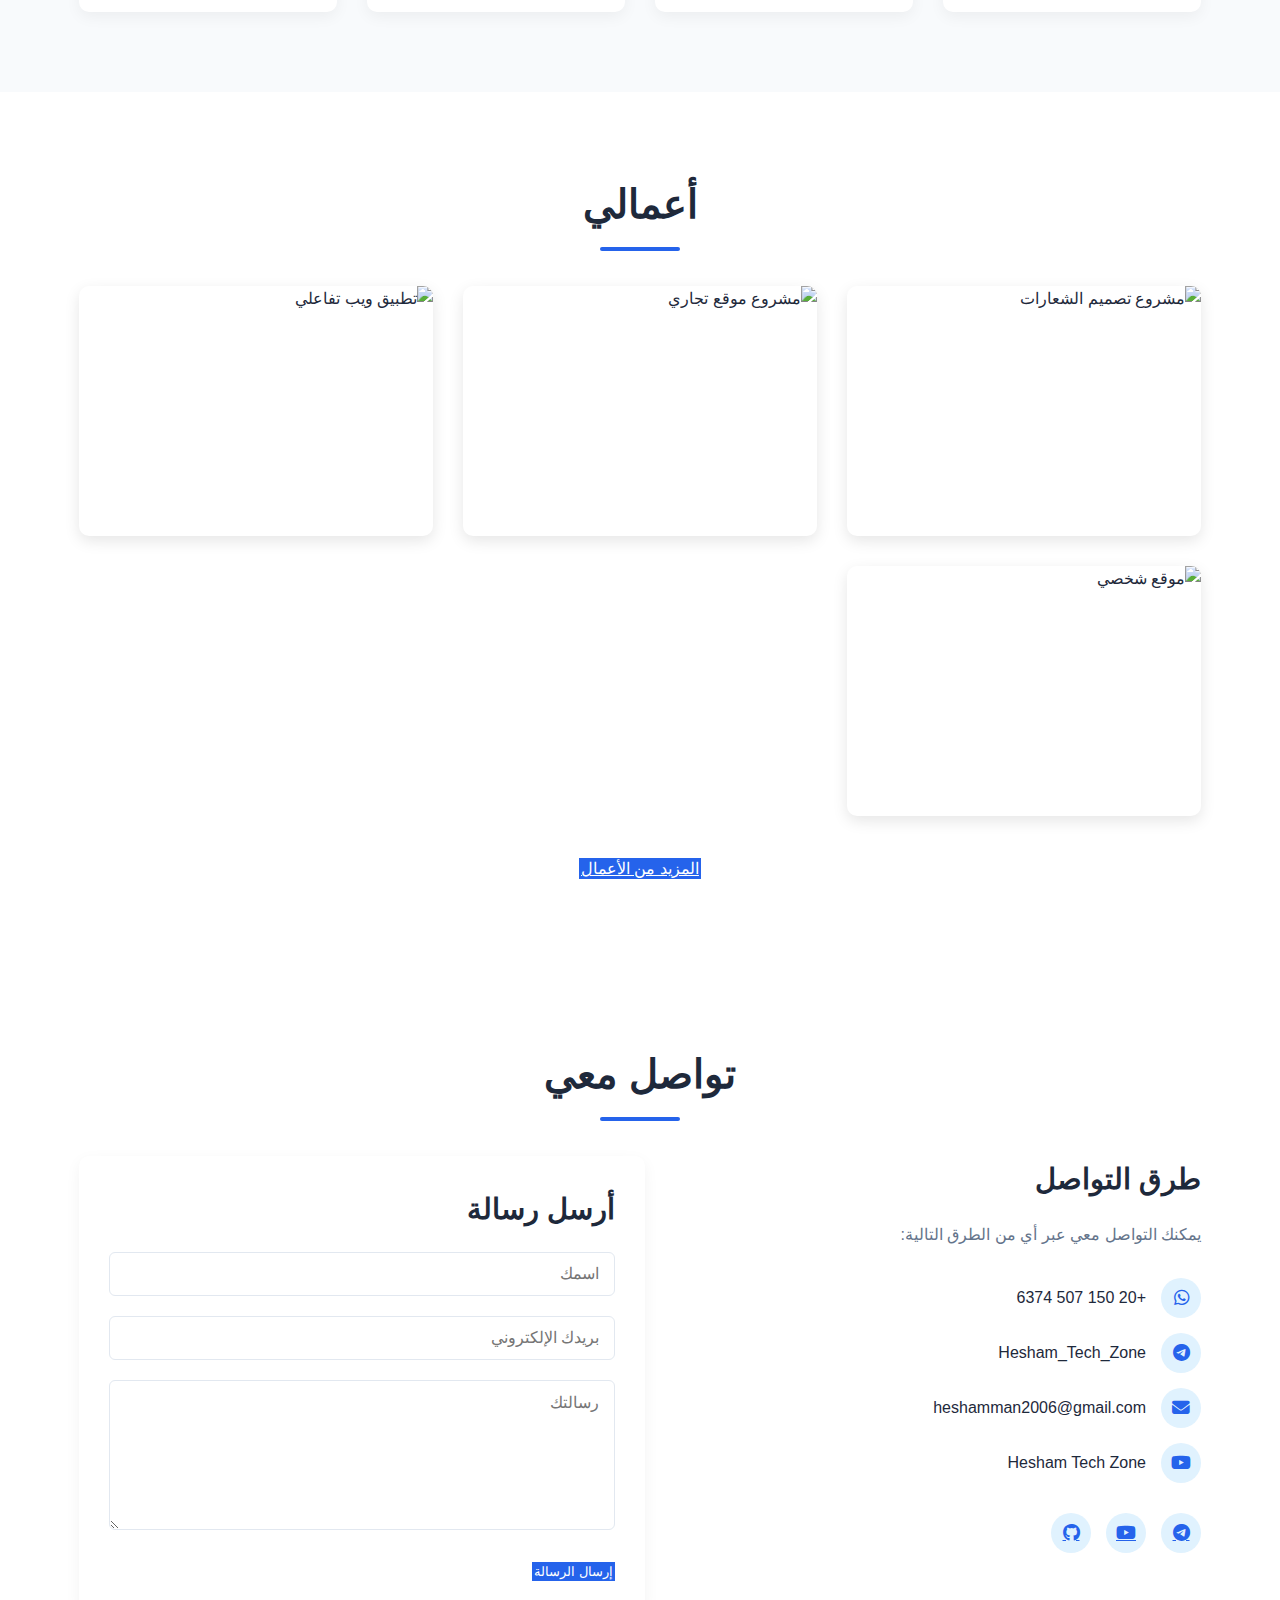
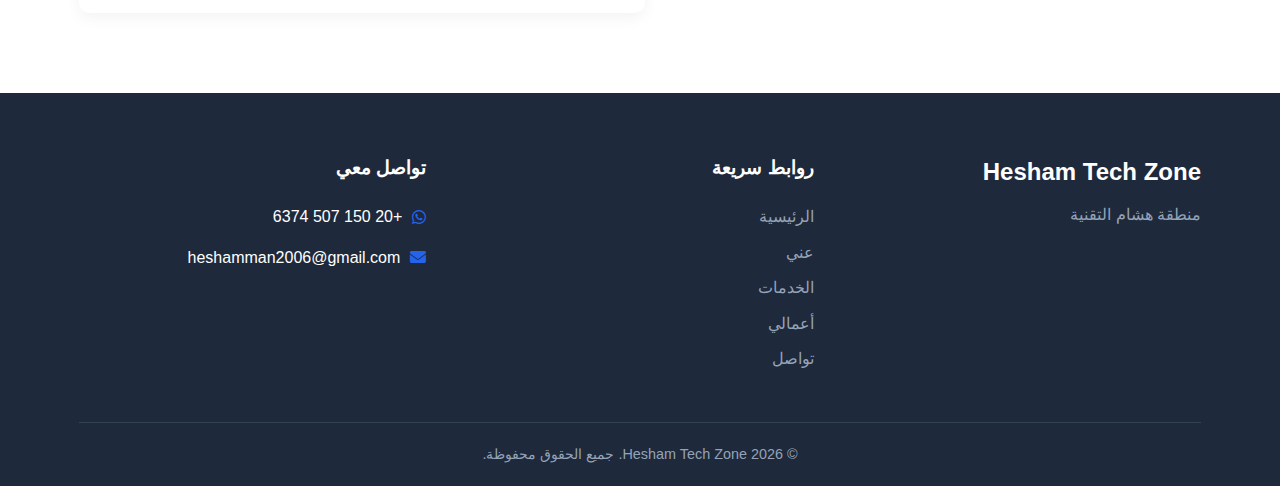
==== commit 0c01ef50: "Update index.html" ====
--- a/index.html
+++ b/index.html
@@ -76,6 +76,43 @@
         </div>
     </section>
 
+    <!-- قسم الخدمات -->
+    <section id="services" class="services">
+        <div class="container">
+            <h2 class="section-title">الخدمات</h2>
+            <div class="services-grid">
+                <div class="service-card">
+                    <div class="service-icon">
+                        <i class="fas fa-laptop-code"></i>
+                    </div>
+                    <h3>تطوير مواقع الويب</h3>
+                    <p>تصميم وتطوير مواقع ويب متكاملة باستخدام أحدث التقنيات مثل React و Angular.</p>
+                </div>
+                <div class="service-card">
+                    <div class="service-icon">
+                        <i class="fas fa-mobile-alt"></i>
+                    </div>
+                    <h3>تصميم متجاوب</h3>
+                    <p>مواقع متكيفة مع جميع أحجام الشاشات من الهواتف إلى أجهزة الكمبيوتر المكتبية.</p>
+                </div>
+                <div class="service-card">
+                    <div class="service-icon">
+                        <i class="fas fa-paint-brush"></i>
+                    </div>
+                    <h3>تصميم واجهات المستخدم</h3>
+                    <p>واجهات مستخدم جذابة وسهلة الاستخدام تعزز تجربة الزائر.</p>
+                </div>
+                <div class="service-card">
+                    <div class="service-icon">
+                        <i class="fas fa-server"></i>
+                    </div>
+                    <h3>النشر على GitHub</h3>
+                    <p>استضافة المواقع على GitHub Pages بجودة عالية وتكلفة منخفضة.</p>
+                </div>
+            </div>
+        </div>
+    </section>
+
     <!-- قسم أعمالي -->
     <section id="portfolio" class="portfolio">
         <div class="container">
@@ -114,12 +151,99 @@
                     </div>
                 </div>
             </div>
-        </div>
-    </section>
-
-    <!-- باقي الأقسام (الخدمات، التواصل، الفوتر) تبقى كما هي بدون تغيير -->
-    <!-- ... -->
-    
+            <div class="portfolio-more">
+                <a href="#" class="btn-primary">المزيد من الأعمال</a>
+            </div>
+        </div>
+    </section>
+
+    <!-- قسم التواصل -->
+    <section id="contact" class="contact">
+        <div class="container">
+            <h2 class="section-title">تواصل معي</h2>
+            <div class="contact-content">
+                <div class="contact-info">
+                    <h3>طرق التواصل</h3>
+                    <p>يمكنك التواصل معي عبر أي من الطرق التالية:</p>
+                    <ul class="contact-list">
+                        <li>
+                            <i class="fab fa-whatsapp"></i>
+                            <a href="https://wa.me/201505076374" target="_blank">+20 150 507 6374</a>
+                        </li>
+                        <li>
+                            <i class="fab fa-telegram"></i>
+                            <a href="https://t.me/Hesham_Tech_Zone" target="_blank">Hesham_Tech_Zone</a>
+                        </li>
+                        <li>
+                            <i class="fas fa-envelope"></i>
+                            <a href="mailto:heshamman2006@gmail.com">heshamman2006@gmail.com</a>
+                        </li>
+                        <li>
+                            <i class="fab fa-youtube"></i>
+                            <a href="https://youtube.com/@heshamtechzone" target="_blank">Hesham Tech Zone</a>
+                        </li>
+                    </ul>
+                    <div class="social-links">
+                        <a href="https://t.me/Hesham_Tech_Zone" target="_blank"><i class="fab fa-telegram"></i></a>
+                        <a href="https://youtube.com/@heshamtechzone" target="_blank"><i class="fab fa-youtube"></i></a>
+                        <a href="https://github.com/heshamtechzone" target="_blank"><i class="fab fa-github"></i></a>
+                    </div>
+                </div>
+                <div class="contact-form">
+                    <h3>أرسل رسالة</h3>
+                    <form id="contactForm">
+                        <div class="form-group">
+                            <input type="text" id="name" name="name" required placeholder="اسمك">
+                        </div>
+                        <div class="form-group">
+                            <input type="email" id="email" name="email" required placeholder="بريدك الإلكتروني">
+                        </div>
+                        <div class="form-group">
+                            <textarea id="message" name="message" required placeholder="رسالتك"></textarea>
+                        </div>
+                        <button type="submit" class="btn-primary">إرسال الرسالة</button>
+                    </form>
+                    <div id="formSuccess" class="form-success">
+                        <i class="fas fa-check-circle"></i>
+                        <p>تم إرسال رسالتك بنجاح! سأتواصل معك قريباً.</p>
+                    </div>
+                </div>
+            </div>
+        </div>
+    </section>
+
+    <!-- تذييل الصفحة -->
+    <footer>
+        <div class="container">
+            <div class="footer-content">
+                <div class="footer-logo">
+                    <h3>Hesham Tech Zone</h3>
+                    <p>منطقة هشام التقنية</p>
+                </div>
+                <div class="footer-links">
+                    <h4>روابط سريعة</h4>
+                    <ul>
+                        <li><a href="#home">الرئيسية</a></li>
+                        <li><a href="#about">عني</a></li>
+                        <li><a href="#services">الخدمات</a></li>
+                        <li><a href="#portfolio">أعمالي</a></li>
+                        <li><a href="#contact">تواصل</a></li>
+                    </ul>
+                </div>
+                <div class="footer-contact">
+                    <h4>تواصل معي</h4>
+                    <ul>
+                        <li><i class="fab fa-whatsapp"></i> +20 150 507 6374</li>
+                        <li><i class="fas fa-envelope"></i> heshamman2006@gmail.com</li>
+                    </ul>
+                </div>
+            </div>
+            <div class="footer-bottom">
+                <p>&copy; <span id="currentYear"></span> Hesham Tech Zone. جميع الحقوق محفوظة.</p>
+            </div>
+        </div>
+    </footer>
+
     <script src="script.js"></script>
 </body>
 </html>